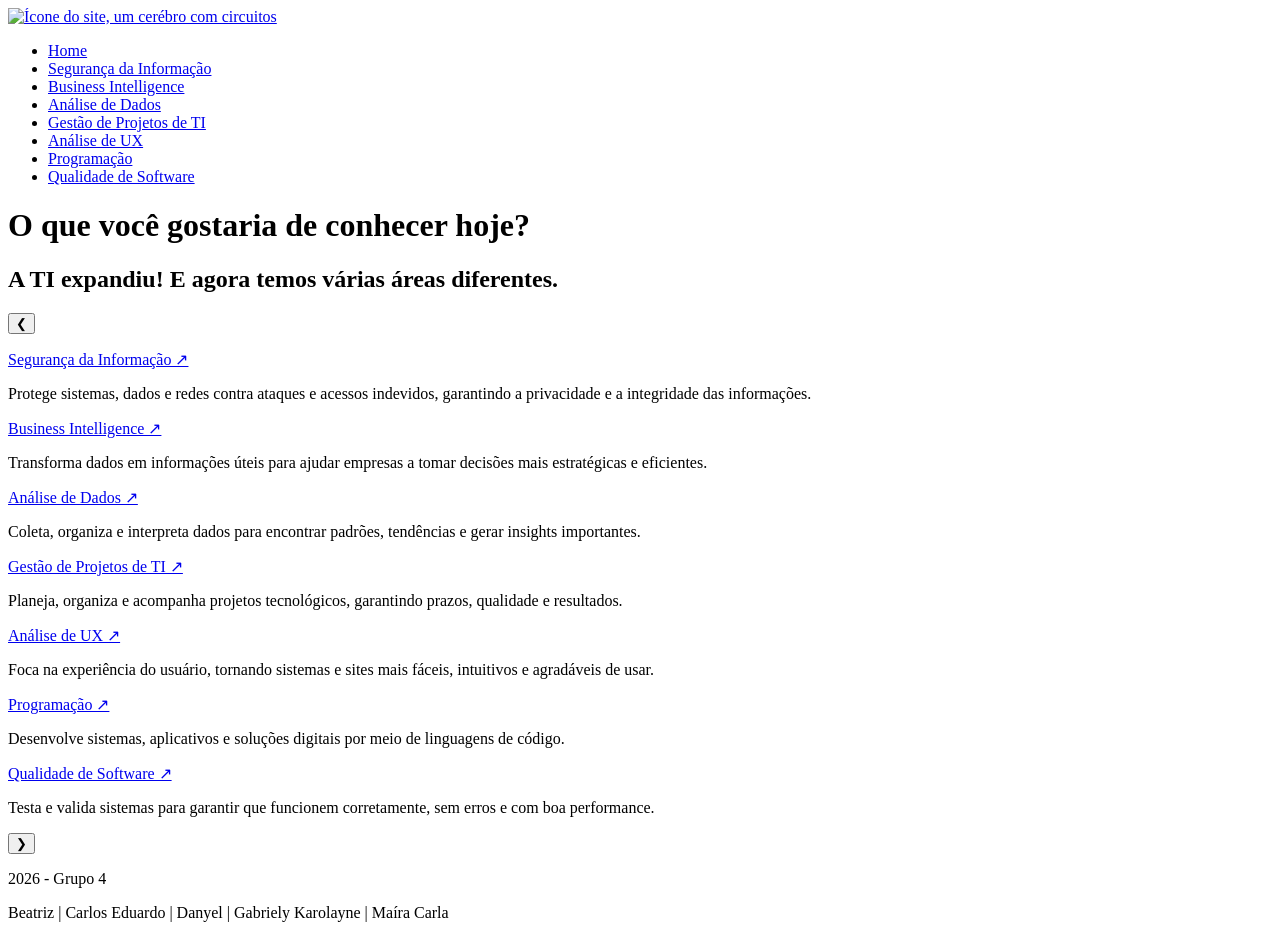
==== index.html @ 7d230cae "Create index.html" ====
<!DOCTYPE html>
<html lang='en'>

<head>
    <meta charset='utf-8'>
    <meta name='viewport' content='width=device-width, initial-scale=1'>
    <title>Áreas da Tecnologia da Informação</title>
    <link rel="icon" type="image/x-icon" href="imgs/icon.png">
    <link rel='stylesheet' href='css/main.css'>
</head>

<body>
    <header class="main-header">
        <div class="logo"><a href="index.html"><img src="imgs/icon.png" alt="Ícone do site, um cerébro com circuitos"></a></div>
        <div>
            <nav>
                <ul class="nav-links">
                    <li><a href="index.html" class="selected">Home</a></li>
                    <li><a href="pages/si.html">Segurança da Informação</a></li>
                    <li><a href="pages/bi.html">Business Intelligence</a></li>
                    <li><a href="pages/ad.html">Análise de Dados</a></li>
                    <li><a href="pages/gp.html">Gestão de Projetos de TI</a></li>
                    <li><a href="pages/ux.html">Análise de UX </a></li>
                    <li><a href="pages/pr.html">Programação</a></li>
                    <li><a href="pages/qs.html">Qualidade de Software</a></li>
                </ul>
            </nav>
        </div>
    </header>
    <div class="hard-content">
        <div class="title">
            <h1>O que você gostaria de conhecer hoje?</h1>
            <h2>A TI expandiu! E agora temos várias áreas diferentes.</h2>
        </div>

        <div class="roll-cards">
            <button class="arrow left" id="prevBtn">&#10094;</button>

            <div class="content" id="cardsContainer">
                <div class="card si" aria-label="Homem segurando uma chave virtual">
                    <p class="text"><a href="pages/si.html">Segurança da Informação ↗</a></p>
                    <p class="text">Protege sistemas, dados e redes contra ataques e acessos indevidos, garantindo a
                        privacidade e a integridade das informações.</p>
                </div>
                <div class="card bi" aria-label="Mulher tocando num holograma.">
                    <p class="text"><a href="pages/bi.html">Business Intelligence ↗</a></p>
                    <p class="text">Transforma dados em informações úteis para ajudar empresas a tomar decisões mais
                        estratégicas e eficientes.</p>
                </div>
                <div class="card ad" aria-label="Homem segurando um holograma.">
                    <p class="text"><a href="pages/ad.html">Análise de Dados ↗</a></p>
                    <p class="text">Coleta, organiza e interpreta dados para encontrar padrões, tendências e gerar
                        insights importantes.</p>
                </div>
                <div class="card gp" aria-label="Grupo analisando gráficos.">
                    <p class="text"><a href="pages/gp.html">Gestão de Projetos de TI ↗</a></p>
                    <p class="text">Planeja, organiza e acompanha projetos tecnológicos, garantindo prazos, qualidade e
                        resultados.</p>
                </div>
                <div class="card ux" aria-label="Grupo analisando interfaces.">
                    <p class="text black"><a href="pages/ux.html">Análise de UX ↗</a></p>
                    <p class="text black">Foca na experiência do usuário, tornando sistemas e sites mais fáceis,
                        intuitivos e agradáveis de usar.</p>
                </div>
                <div class="card pr" aria-label="Homem programando em um computador.">
                    <p class="text black"><a href="pages/pr.html">Programação ↗</a></p>
                    <p class="text black">Desenvolve sistemas, aplicativos e soluções digitais por meio de linguagens de
                        código.</p>
                </div>
                <div class="card qs" aria-label="Mulher mexendo em um tablet em frente ao computador.">
                    <p class="text"><a href="pages/qs.html">Qualidade de Software ↗</a></p>
                    <p class="text">Testa e valida sistemas para garantir que funcionem corretamente, sem erros e com
                        boa performance.</p>
                </div>
            </div>

            <button class="arrow right" id="nextBtn">&#10095;</button>
        </div>
    </div>
    <footer>
        <div class="group-name">
            <p>2026 - Grupo 4</p>
        </div>
        <div class="names">
            <p>Beatriz | Carlos Eduardo | Danyel | Gabriely Karolayne | Maíra Carla</p>
        </div>
    </footer>
    <script src="js/main.js"></script>
</body>

</html>
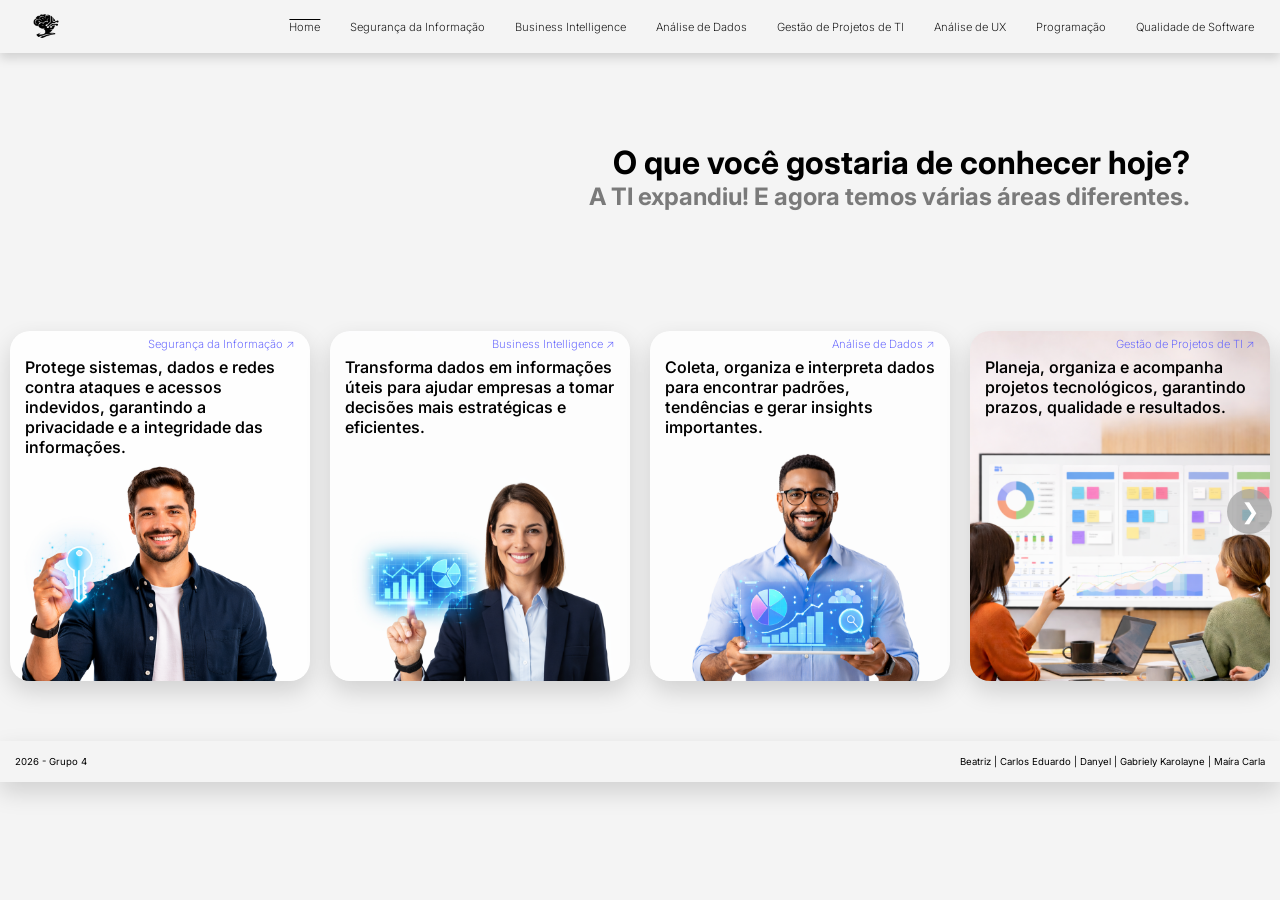
==== commit eb7ebb42: "Add files via upload" ====
--- a/index.html
+++ b/index.html
@@ -1,91 +1,91 @@
-<!DOCTYPE html>
-<html lang='en'>
-
-<head>
-    <meta charset='utf-8'>
-    <meta name='viewport' content='width=device-width, initial-scale=1'>
-    <title>Áreas da Tecnologia da Informação</title>
-    <link rel="icon" type="image/x-icon" href="imgs/icon.png">
-    <link rel='stylesheet' href='css/main.css'>
-</head>
-
-<body>
-    <header class="main-header">
-        <div class="logo"><a href="index.html"><img src="imgs/icon.png" alt="Ícone do site, um cerébro com circuitos"></a></div>
-        <div>
-            <nav>
-                <ul class="nav-links">
-                    <li><a href="index.html" class="selected">Home</a></li>
-                    <li><a href="pages/si.html">Segurança da Informação</a></li>
-                    <li><a href="pages/bi.html">Business Intelligence</a></li>
-                    <li><a href="pages/ad.html">Análise de Dados</a></li>
-                    <li><a href="pages/gp.html">Gestão de Projetos de TI</a></li>
-                    <li><a href="pages/ux.html">Análise de UX </a></li>
-                    <li><a href="pages/pr.html">Programação</a></li>
-                    <li><a href="pages/qs.html">Qualidade de Software</a></li>
-                </ul>
-            </nav>
-        </div>
-    </header>
-    <div class="hard-content">
-        <div class="title">
-            <h1>O que você gostaria de conhecer hoje?</h1>
-            <h2>A TI expandiu! E agora temos várias áreas diferentes.</h2>
-        </div>
-
-        <div class="roll-cards">
-            <button class="arrow left" id="prevBtn">&#10094;</button>
-
-            <div class="content" id="cardsContainer">
-                <div class="card si" aria-label="Homem segurando uma chave virtual">
-                    <p class="text"><a href="pages/si.html">Segurança da Informação ↗</a></p>
-                    <p class="text">Protege sistemas, dados e redes contra ataques e acessos indevidos, garantindo a
-                        privacidade e a integridade das informações.</p>
-                </div>
-                <div class="card bi" aria-label="Mulher tocando num holograma.">
-                    <p class="text"><a href="pages/bi.html">Business Intelligence ↗</a></p>
-                    <p class="text">Transforma dados em informações úteis para ajudar empresas a tomar decisões mais
-                        estratégicas e eficientes.</p>
-                </div>
-                <div class="card ad" aria-label="Homem segurando um holograma.">
-                    <p class="text"><a href="pages/ad.html">Análise de Dados ↗</a></p>
-                    <p class="text">Coleta, organiza e interpreta dados para encontrar padrões, tendências e gerar
-                        insights importantes.</p>
-                </div>
-                <div class="card gp" aria-label="Grupo analisando gráficos.">
-                    <p class="text"><a href="pages/gp.html">Gestão de Projetos de TI ↗</a></p>
-                    <p class="text">Planeja, organiza e acompanha projetos tecnológicos, garantindo prazos, qualidade e
-                        resultados.</p>
-                </div>
-                <div class="card ux" aria-label="Grupo analisando interfaces.">
-                    <p class="text black"><a href="pages/ux.html">Análise de UX ↗</a></p>
-                    <p class="text black">Foca na experiência do usuário, tornando sistemas e sites mais fáceis,
-                        intuitivos e agradáveis de usar.</p>
-                </div>
-                <div class="card pr" aria-label="Homem programando em um computador.">
-                    <p class="text black"><a href="pages/pr.html">Programação ↗</a></p>
-                    <p class="text black">Desenvolve sistemas, aplicativos e soluções digitais por meio de linguagens de
-                        código.</p>
-                </div>
-                <div class="card qs" aria-label="Mulher mexendo em um tablet em frente ao computador.">
-                    <p class="text"><a href="pages/qs.html">Qualidade de Software ↗</a></p>
-                    <p class="text">Testa e valida sistemas para garantir que funcionem corretamente, sem erros e com
-                        boa performance.</p>
-                </div>
-            </div>
-
-            <button class="arrow right" id="nextBtn">&#10095;</button>
-        </div>
-    </div>
-    <footer>
-        <div class="group-name">
-            <p>2026 - Grupo 4</p>
-        </div>
-        <div class="names">
-            <p>Beatriz | Carlos Eduardo | Danyel | Gabriely Karolayne | Maíra Carla</p>
-        </div>
-    </footer>
-    <script src="js/main.js"></script>
-</body>
-
-</html>
+<!DOCTYPE html>
+<html lang='en'>
+
+<head>
+    <meta charset='utf-8'>
+    <meta name='viewport' content='width=device-width, initial-scale=1'>
+    <title>Áreas da Tecnologia da Informação</title>
+    <link rel="icon" type="image/x-icon" href="imgs/icon.png">
+    <link rel='stylesheet' href='css/main.css'>
+</head>
+
+<body>
+    <header class="main-header">
+        <div class="logo"><a href="index.html"><img src="imgs/icon.png" alt="Ícone do site, um cerébro com circuitos"></a></div>
+        <div>
+            <nav>
+                <ul class="nav-links">
+                    <li><a href="index.html" class="selected">Home</a></li>
+                    <li><a href="pages/si.html">Segurança da Informação</a></li>
+                    <li><a href="pages/bi.html">Business Intelligence</a></li>
+                    <li><a href="pages/ad.html">Análise de Dados</a></li>
+                    <li><a href="pages/gp.html">Gestão de Projetos de TI</a></li>
+                    <li><a href="pages/ux.html">Análise de UX </a></li>
+                    <li><a href="pages/pr.html">Programação</a></li>
+                    <li><a href="pages/qs.html">Qualidade de Software</a></li>
+                </ul>
+            </nav>
+        </div>
+    </header>
+    <div class="hard-content">
+        <div class="title">
+            <h1>O que você gostaria de conhecer hoje?</h1>
+            <h2>A TI expandiu! E agora temos várias áreas diferentes.</h2>
+        </div>
+
+        <div class="roll-cards">
+            <button class="arrow left" id="prevBtn">&#10094;</button>
+
+            <div class="content" id="cardsContainer">
+                <div class="card si" aria-label="Homem segurando uma chave virtual">
+                    <p class="text"><a href="pages/si.html">Segurança da Informação ↗</a></p>
+                    <p class="text">Protege sistemas, dados e redes contra ataques e acessos indevidos, garantindo a
+                        privacidade e a integridade das informações.</p>
+                </div>
+                <div class="card bi" aria-label="Mulher tocando num holograma.">
+                    <p class="text"><a href="pages/bi.html">Business Intelligence ↗</a></p>
+                    <p class="text">Transforma dados em informações úteis para ajudar empresas a tomar decisões mais
+                        estratégicas e eficientes.</p>
+                </div>
+                <div class="card ad" aria-label="Homem segurando um holograma.">
+                    <p class="text"><a href="pages/ad.html">Análise de Dados ↗</a></p>
+                    <p class="text">Coleta, organiza e interpreta dados para encontrar padrões, tendências e gerar
+                        insights importantes.</p>
+                </div>
+                <div class="card gp" aria-label="Grupo analisando gráficos.">
+                    <p class="text"><a href="pages/gp.html">Gestão de Projetos de TI ↗</a></p>
+                    <p class="text">Planeja, organiza e acompanha projetos tecnológicos, garantindo prazos, qualidade e
+                        resultados.</p>
+                </div>
+                <div class="card ux" aria-label="Grupo analisando interfaces.">
+                    <p class="text black"><a href="pages/ux.html">Análise de UX ↗</a></p>
+                    <p class="text black">Foca na experiência do usuário, tornando sistemas e sites mais fáceis,
+                        intuitivos e agradáveis de usar.</p>
+                </div>
+                <div class="card pr" aria-label="Homem programando em um computador.">
+                    <p class="text black"><a href="pages/pr.html">Programação ↗</a></p>
+                    <p class="text black">Desenvolve sistemas, aplicativos e soluções digitais por meio de linguagens de
+                        código.</p>
+                </div>
+                <div class="card qs" aria-label="Mulher mexendo em um tablet em frente ao computador.">
+                    <p class="text"><a href="pages/qs.html">Qualidade de Software ↗</a></p>
+                    <p class="text">Testa e valida sistemas para garantir que funcionem corretamente, sem erros e com
+                        boa performance.</p>
+                </div>
+            </div>
+
+            <button class="arrow right" id="nextBtn">&#10095;</button>
+        </div>
+    </div>
+    <footer>
+        <div class="group-name">
+            <p>2026 - Grupo 4</p>
+        </div>
+        <div class="names">
+            <p>Beatriz | Carlos Eduardo | Danyel | Gabriely Karolayne | Maíra Carla</p>
+        </div>
+    </footer>
+    <script src="js/main.js"></script>
+</body>
+
+</html>
--- a/css/main.css
+++ b/css/main.css
@@ -0,0 +1,272 @@
+@import url('https://fonts.googleapis.com/css2?family=Inter:ital,opsz,wght@0,14..32,100..900;1,14..32,100..900&display=swap');
+
+* {
+    margin: 0;
+    padding: 0;
+    box-sizing: border-box;
+    text-decoration: none;
+}
+
+body {
+    background-color: rgb(244, 244, 244);
+    font-family: "Inter", sans-serif;
+}
+
+.main-header {
+    font-size: .7rem;
+    display: flex;
+    justify-content: space-between;
+    padding: 5px 2%;
+    align-items: center;
+    background-color: rgb(244, 244, 244);
+    color: black;
+    width: 100%;
+    box-shadow: 0px 5px 10px rgba(0,0,0,.15);
+}
+
+.logo {
+    font-weight: bold;
+}
+
+.logo img {
+    color: black;
+    height: 40px;
+    width: auto;
+}
+
+.nav-links {
+    display: flex;
+    list-style: none;
+}
+
+.nav-links li {
+    margin-left: 30px;
+}
+
+.nav-links a {
+    font-weight: 250;
+    color: black;
+}
+
+.nav-links a:hover {
+    font-weight: 250;
+    color: rgb(111, 111, 111);
+}
+
+.nav-links a.selected {
+    text-decoration: overline;
+    color: black;
+}
+
+.title {
+    padding: 90px;
+    text-align: right;
+}
+
+.title h2 {
+    color: rgb(0, 0 ,0, .5);
+}
+
+.page-content .si,
+.page-content .bi,
+.page-content .ad,
+.page-content .gp,
+.page-content .ux,
+.page-content .pr,
+.page-content .qs { /* NÃO MEXE TÁ FUNCIONANDO! */    
+    display: flex;
+    justify-content: center;
+    align-items: center;
+
+    width: 45%;
+    height: 220px;
+    margin: 20px auto;
+
+    background-size: cover;
+    background-position: center bottom;
+    background-repeat: no-repeat;
+
+    box-shadow: 0px 10px 25px rgba(0,0,0,0.15);
+    border-radius: 20px;
+}
+
+.page-content .si h1,
+.page-content .bi h1,
+.page-content .ad h1,
+.page-content .gp h1,
+.page-content .ux h1,
+.page-content .pr h1,
+.page-content .qs h1 { /* NEM MEXER AQUI */
+    text-align: center;
+    padding: 16px 20px;
+
+    background-color: rgba(255, 255, 255, 0.35);
+    border-radius: 20px;
+    backdrop-filter: blur(10px) saturate(180%);
+
+    box-shadow: 0px 10px 25px rgba(0,0,0,0.15);
+}
+
+.hard-content {
+    width: 100%;
+}
+
+.page-content {
+    width: 100%;
+}
+
+.content {
+    display: flex;
+    gap: 20px;
+    margin: 20px 0 0 0;
+    overflow-x: auto;
+    padding: 10px;
+    -ms-overflow-style: none;
+    scrollbar-width: none;
+}
+
+.content::-webkit-scrollbar { /* codigo das setas para passa os cards */
+    display: none;
+}
+
+.roll-cards {
+    position: relative;
+    width: 100%;
+}
+
+.arrow {
+    position: absolute;
+    top: 40%;
+    z-index: 10;
+
+    border: none;
+    background-color: rgba(157, 157, 157, 0.7);
+    color: white;
+    width: 45px;
+    height: 45px;
+    border-radius: 50%;
+    font-size: 1.4rem;
+    cursor: pointer;
+    transition: opacity 0.3s;
+}
+
+.left {
+    left: 8px;
+}
+
+.right {
+    right: 8px;
+}
+
+.roll-cards .card {
+    background-color: white;
+    font-weight: 550;
+    border-radius: 20px;
+    text-align: left;
+    box-shadow: 0px 10px 25px rgba(0,0,0,0.15);
+    margin-bottom: 50px;
+    min-width: 300px;
+    width: 300px;
+    height: 350px;
+    background-size: cover;
+    background-position: center;
+    background-repeat: no-repeat;
+    flex-shrink: 0;
+} /* termina aqui */
+
+.card {
+    background-color: rgb(255, 255, 255, .35);
+    font-weight: 550;
+    border-radius: 20px;
+    text-align: left;
+    box-shadow: 0px 10px 25px rgba(0,0,0,0.15);
+    margin-bottom: 50px;
+    width: 33%;
+    height: 350px;
+    backdrop-filter: blur(10px) saturate(180%)
+}
+
+.si {
+    background-image: url("../imgs/img-ia-si.png");
+}
+
+.bi {
+    background-image: url("../imgs/img-ia-bi.png");
+}
+
+.ad {
+    background-image: url("../imgs/img-ia-ad.png");
+}
+
+.gp {
+    background-image: url(../imgs/img-ia-gp.png);
+}
+
+.ux {
+    background-image: url(../imgs/img-ia-ux.png);
+}
+
+.pr {
+    background-image: url(../imgs/img-ia-pr.png);
+}
+
+.qs {
+    background-image: url(../imgs/img-ia-qs.png);
+}
+
+.subtitle {
+    font-size: .8rem;
+    margin-left: 5%;
+    margin-right: 5%;
+    margin-top: 5%;
+    color: rgb(104, 104, 104);
+    font-weight: bold;
+}
+
+.text {
+    margin-left: 5%;
+    margin-right: 5%;
+    margin-top: 2%;
+}
+
+.text a {
+    display: block;
+    text-align: right;
+    font-size: .7rem;
+    font-weight: 250;
+    text-decoration: none;
+    color: rgb(94, 94, 254);
+}
+
+.black {
+    color: white;
+}
+
+.black a {
+    color: rgb(147, 147, 255);
+}
+
+.text a:hover {
+    text-decoration: underline;
+}
+
+.list {
+    margin-left: 8%;
+    margin-right: 8%;
+}
+
+footer {
+    font-size: .6rem;
+    display: flex;
+    background-color: rgb(244, 244, 244);
+    justify-content: space-between;
+    align-items: center;
+    color: black;
+    padding: 15px;
+    width: 100%;
+    box-shadow: 0px 10px 25px rgba(0,0,0,.15)
+}
+
+.names {
+    display: flex;;
+}
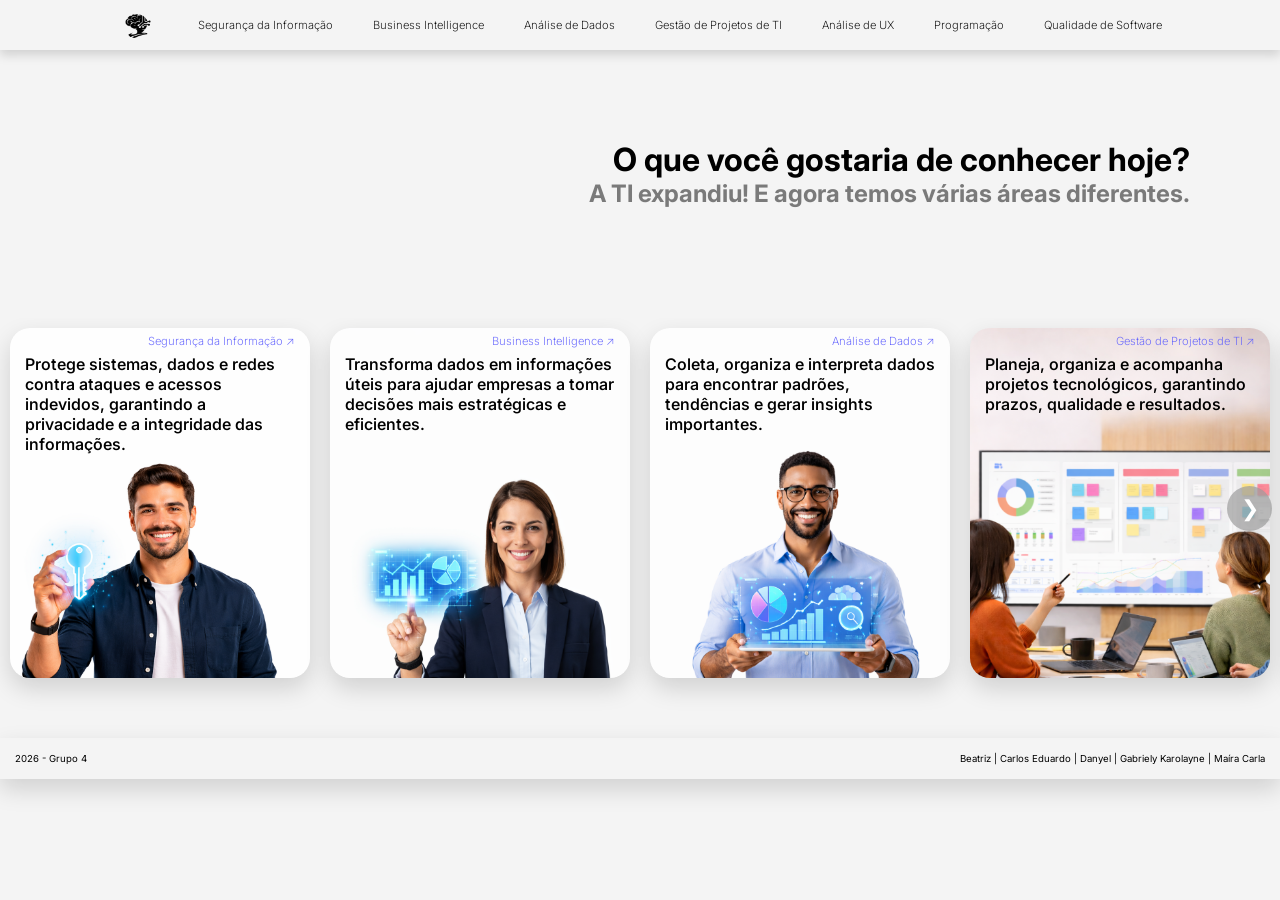
==== commit fabffd06: "Add files via upload" ====
--- a/index.html
+++ b/index.html
@@ -4,18 +4,17 @@
 <head>
     <meta charset='utf-8'>
     <meta name='viewport' content='width=device-width, initial-scale=1'>
-    <title>Áreas da Tecnologia da Informação</title>
-    <link rel="icon" type="image/x-icon" href="imgs/icon.png">
+    <title>Áreas da TI</title>
+    <link rel="icon" type="image/x-icon" href="imgs/page-icon.png">
     <link rel='stylesheet' href='css/main.css'>
 </head>
 
 <body>
     <header class="main-header">
-        <div class="logo"><a href="index.html"><img src="imgs/icon.png" alt="Ícone do site, um cerébro com circuitos"></a></div>
+        <div class="logo first"><a href="index.html"><img src="imgs/icon.png" alt="Ícone do site, um cerébro com circuitos"></a></div>
         <div>
             <nav>
                 <ul class="nav-links">
-                    <li><a href="index.html" class="selected">Home</a></li>
                     <li><a href="pages/si.html">Segurança da Informação</a></li>
                     <li><a href="pages/bi.html">Business Intelligence</a></li>
                     <li><a href="pages/ad.html">Análise de Dados</a></li>
--- a/css/main.css
+++ b/css/main.css
@@ -15,17 +15,19 @@
 .main-header {
     font-size: .7rem;
     display: flex;
-    justify-content: space-between;
+    justify-content: center;
     padding: 5px 2%;
     align-items: center;
     background-color: rgb(244, 244, 244);
     color: black;
     width: 100%;
     box-shadow: 0px 5px 10px rgba(0,0,0,.15);
-}
-
-.logo {
-    font-weight: bold;
+    gap: 10px;
+}
+
+.logo a { 
+    display: flex;
+    align-items: center;
 }
 
 .logo img {
@@ -34,9 +36,15 @@
     width: auto;
 }
 
+.logo:hover:not(.first) {
+    opacity: .65;
+    transition: .2s;
+}
+
 .nav-links {
     display: flex;
-    list-style: none;
+    list-style: none;;
+    gap: 10px;
 }
 
 .nav-links li {
@@ -48,14 +56,16 @@
     color: black;
 }
 
-.nav-links a:hover {
+.nav-links a:hover:not(.selected) {
     font-weight: 250;
-    color: rgb(111, 111, 111);
+    opacity: .5;
+    transition: .2s;
 }
 
 .nav-links a.selected {
     text-decoration: overline;
     color: black;
+    opacity: 1;
 }
 
 .title {
